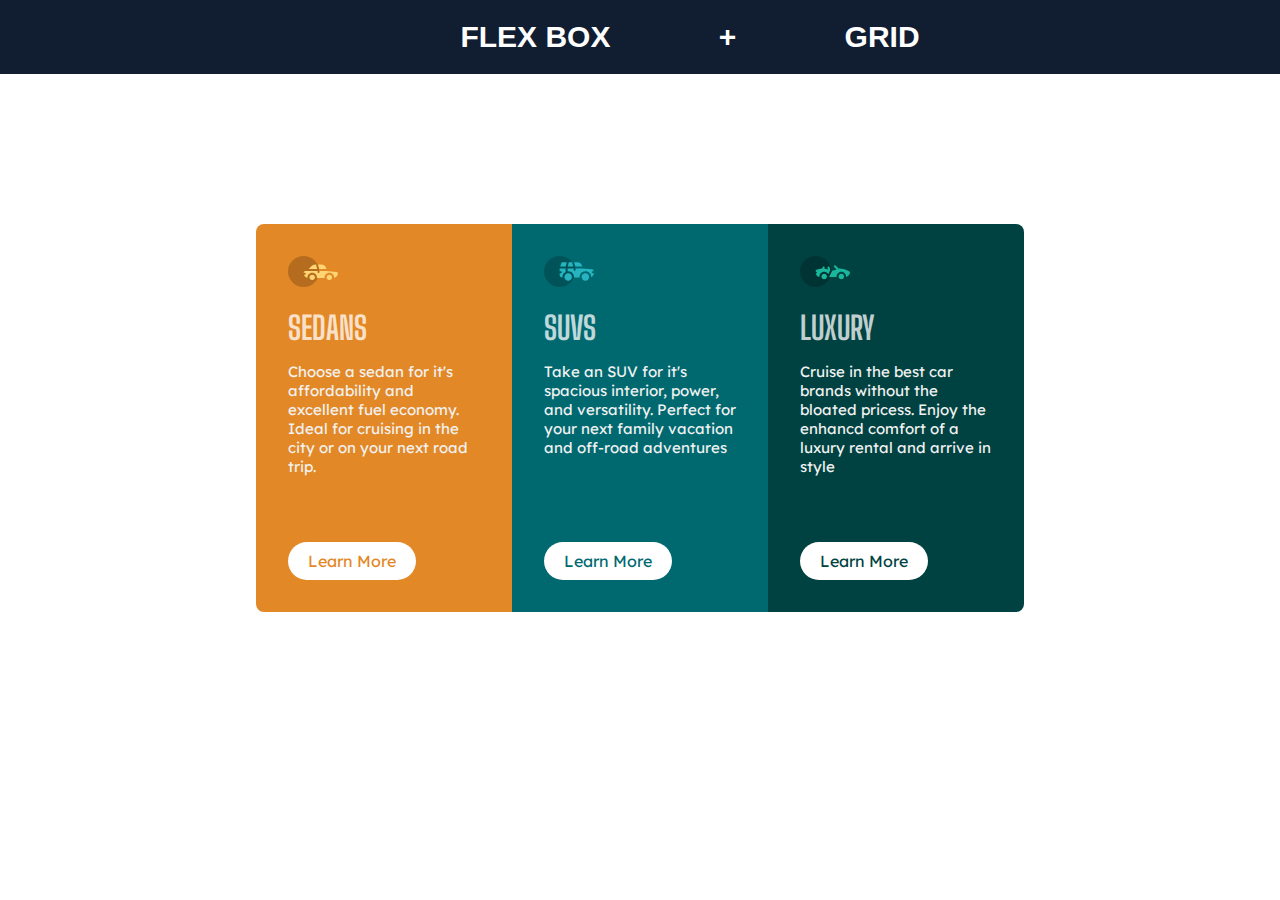
==== index.html @ bf616a07 "pushing a flex and grid layout task" ====
<!DOCTYPE html>
<html lang="en">
  <head>
    <meta charset="UTF-8" />
    <meta http-equiv="X-UA-Compatible" content="IE=edge" />
    <meta name="viewport" content="width=device-width, initial-scale=1.0" />
    <title>Flex Box Layout</title>
    <link rel="stylesheet" href="style.css" />
  </head>
  <body>
    <header>
      <ul>
        <li><a href="index.html">Flex Box</a></li>
        <li><a href="#">+</a></li>
        <li><a href="grid.html">Grid</a></li>
      </ul>
    </header>

    <main class="flex-container">
      <div class="cars">
        <div class="sedans">
          <img src="images/icon-sedans.svg" alt="sedans" />

          <h1>SEDANS</h1>
          <p>
            Choose a sedan for it's affordability and excellent fuel economy.
            Ideal for cruising in the city or on your next road trip.
          </p>
          <button class="btn-orange">Learn More</button>
        </div>

        <div class="suvs">
          <img src="images/icon-suvs.svg" alt="suvs" />

          <h1>SUVS</h1>
          <p>
            Take an SUV for it's spacious interior, power, and versatility.
            Perfect for your next family vacation and off-road adventures
          </p>
          <button class="btn-cyan">Learn More</button>
        </div>

        <div class="luxury">
          <img src="images/icon-luxury.svg" alt="luxury" />

          <h1>LUXURY</h1>
          <p>
            Cruise in the best car brands without the bloated pricess. Enjoy the
            enhancd comfort of a luxury rental and arrive in style
          </p>
          <button class="btn-green">Learn More</button>
        </div>
      </div>
    </main>
  </body>
</html>
---- style.css ----
@import url("https://fonts.googleapis.com/css2?family=Big+Shoulders+Display:wght@700&family=Lexend+Deca:wght@400&display=swap");

* {
  box-sizing: border-box;
  padding: 0;
  margin: 0;
}

header {
  width: 100%;
  background-color: rgb(17, 29, 48);
  padding: 20px;
  font-size: 30px;
  font-weight: bold;
  font-family: "Segoe UI", Tahoma, Geneva, Verdana, sans-serif;
  text-align: center;
}
header a {
  text-decoration: none;
  color: white;
  margin-left: 100px;
}

ul li{
  text-transform: uppercase;
  display: inline;
  list-style-type: none;
}

.flex-container{
  margin-top: 150px;
}

.cars {
  display: flex;
  width: 60%;
  margin: 0 auto;
  height: 100%;
  border-radius: 8px;
  overflow: hidden;
}

img {
  width: 50px;
  height: auto;
  padding-bottom: 18px;
}

.sedans {
  width: calc(1 / 3 * 100%);
  background-color: hsl(31, 77%, 52%);
  padding: 2em;
}

.suvs {
  width: calc(1 / 3 * 100%);
  background-color: hsl(184, 100%, 22%);
  padding: 2em;
}

.luxury {
  width: calc(1 / 3 * 100%);
  background-color: hsl(179, 100%, 13%);
  padding: 2em;
}

.sedans h1,
.suvs h1,
.luxury h1 {
  font-family: "Big Shoulders Display", cursive;
  padding-bottom: 15px;
  color: hsla(0, 0%, 100%, 0.75);
}

.sedans p,
.suvs p,
.luxury p {
  font-family: "Lexend Deca", sans-serif;
  color: hsl(0, 0%, 95%);
  font-size: 15px;
  height: 100px;
  margin-bottom: 70px;
}

.sedans button,
.suvs button,
.luxury button {
  font-family: "Lexend Deca", sans-serif;
  padding-bottom: 20px;
  padding: 9px 20px;
  border: none;
  border-radius: 50px;
  cursor: pointer;
  font-size: 1em;
  margin-top: 10px;
}

.sedans button {
  color: hsl(31, 77%, 52%);
  background-color: white;
}

.suvs button {
  color: hsl(184, 100%, 22%);
  background-color: white;
}

.luxury button {
  color: hsl(179, 100%, 13%);
  background-color: white;
}

.sedans button:hover {
  background-color: hsl(31, 77%, 52%);
  color: hsl(0, 0%, 100%);
  border: 2px solid white;
}

.suvs button:hover {
  background-color: hsl(184, 100%, 22%);
  color: white;
  border: 2px solid white;
}

.luxury button:hover {
  background-color: hsl(179, 100%, 13%);
  color: white;
  border: 2px solid white;
}

/* MEDIA QUERIES */
@media (min-width: 1520px) {
  .cars {
    width: 50%;
  }
}

@media (max-width: 1160px) {
  .cars {
    width: 70%;
  }
}

@media (max-width: 960px) {
  .cars {
    width: 80%;
  }
}

@media (max-width: 840px) {
  .cars {
    width: 90%;
  }
}

@media (max-width: 650px) {
  .cars {
    flex-direction: column;
    height: auto;
  }

  .sedans,
  .suvs,
  .luxury {
    width: 100%;
  }

  .sedans p,
  .suvs p,
  .luxury p {
    height: 70px;
    margin-bottom: 15px;
  }
}


/* .blink {
  animation: blink 9s infinite;
}

@keyframes blink {
  0% {
    opacity: 1;
  }
  100% {
    opacity: 0;
    color: blue;
  }
} */
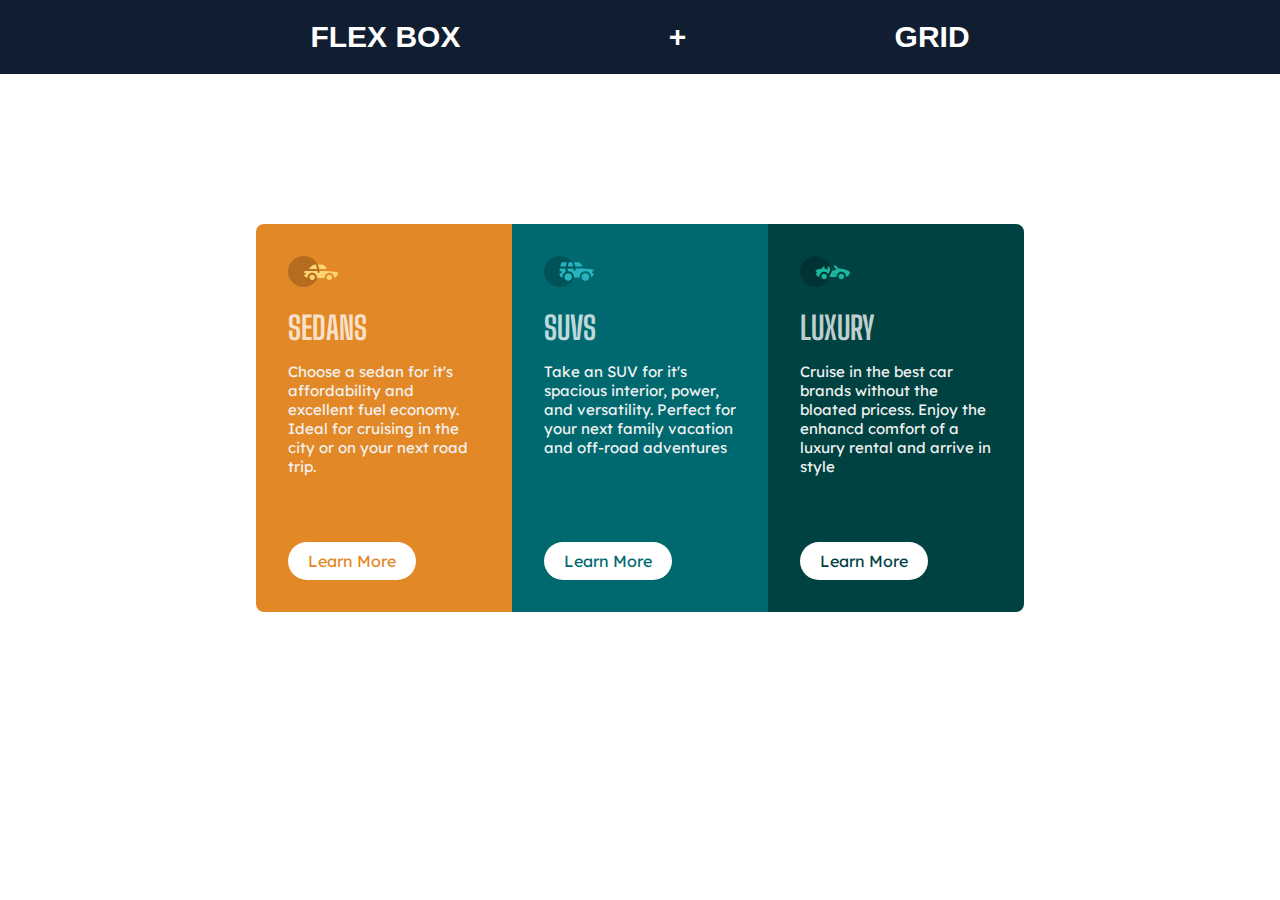
==== commit 65e66eb2: "CSS" ====
--- a/index.html
+++ b/index.html
@@ -19,7 +19,7 @@
     <main class="flex-container">
       <div class="cars">
         <div class="sedans">
-          <img src="images/icon-sedans.svg" alt="sedans" />
+          <img src="images/icon-sedans.svg" alt="sedan" />
 
           <h1>SEDANS</h1>
           <p>
@@ -30,7 +30,7 @@
         </div>
 
         <div class="suvs">
-          <img src="images/icon-suvs.svg" alt="suvs" />
+          <img src="images/icon-suvs.svg" alt="suv" />
 
           <h1>SUVS</h1>
           <p>
--- a/style.css
+++ b/style.css
@@ -18,16 +18,16 @@
 header a {
   text-decoration: none;
   color: white;
-  margin-left: 100px;
+  margin: 100px;
 }
 
-ul li{
+ul li {
   text-transform: uppercase;
   display: inline;
   list-style-type: none;
 }
 
-.flex-container{
+.flex-container {
   margin-top: 150px;
 }
 
@@ -35,7 +35,6 @@
   display: flex;
   width: 60%;
   margin: 0 auto;
-  height: 100%;
   border-radius: 8px;
   overflow: hidden;
 }
@@ -110,20 +109,10 @@
   background-color: white;
 }
 
-.sedans button:hover {
-  background-color: hsl(31, 77%, 52%);
-  color: hsl(0, 0%, 100%);
-  border: 2px solid white;
-}
-
-.suvs button:hover {
-  background-color: hsl(184, 100%, 22%);
-  color: white;
-  border: 2px solid white;
-}
-
+.sedans button:hover,
+.suvs button:hover,
 .luxury button:hover {
-  background-color: hsl(179, 100%, 13%);
+  background-color: transparent;
   color: white;
   border: 2px solid white;
 }
@@ -173,7 +162,6 @@
   }
 }
 
-
 /* .blink {
   animation: blink 9s infinite;
 }
@@ -186,4 +174,4 @@
     opacity: 0;
     color: blue;
   }
-} */+} */
